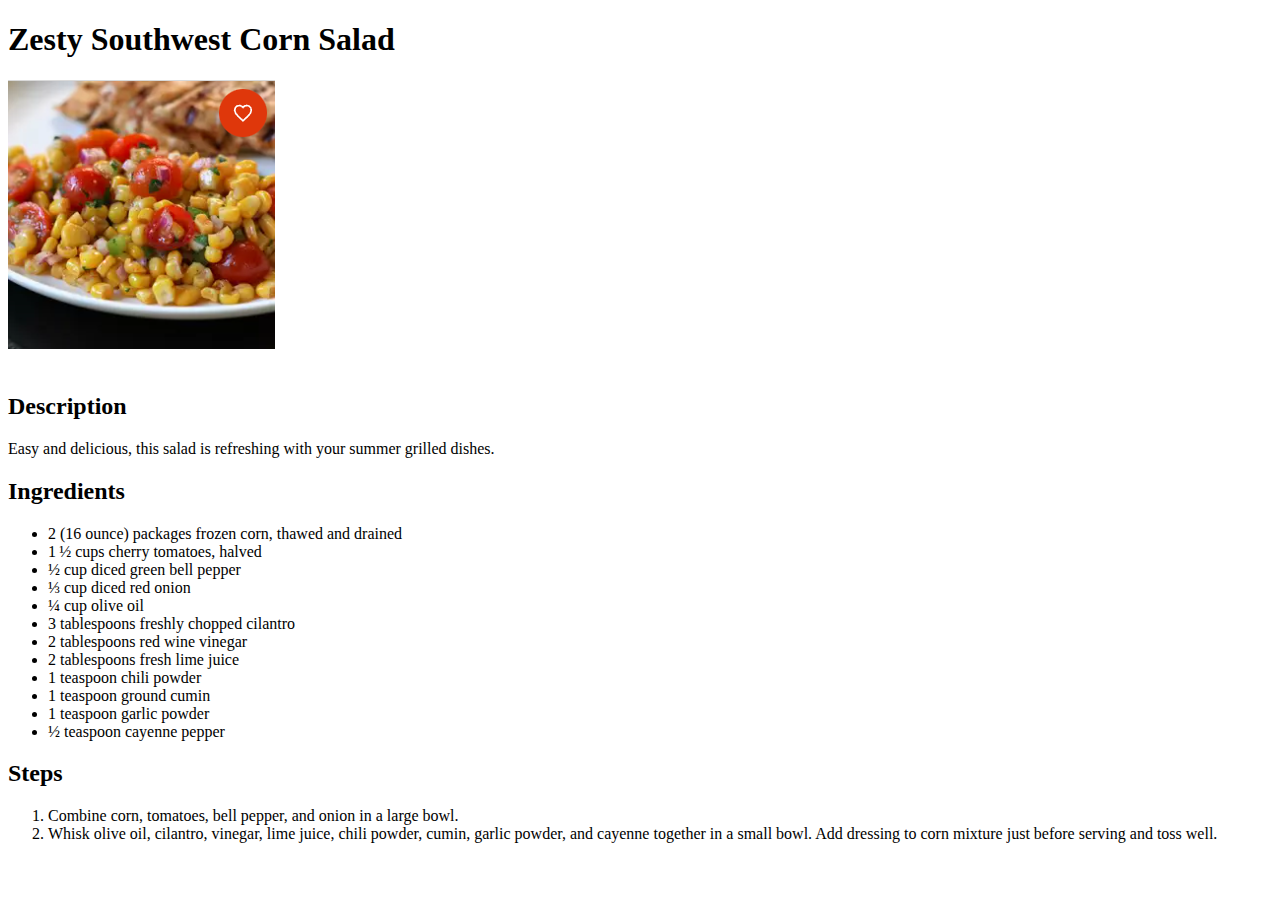
==== recipes/corn.html @ 270b7b84 "Corn Recipe" ====
<!DOCTYPE html>
<html lang="en">
<head>
    <meta charset="UTF-8">
    <meta http-equiv="X-UA-Compatible" content="IE=edge">
    <meta name="viewport" content="width=device-width, initial-scale=1.0">
    <title>Zesty Southwest Corn Salad</title>
</head>
<body>
    <h1>Zesty Southwest Corn Salad</h1>
    <img src="../images/corn.png" alt="Zesty Southwest Corn Salad">
    <h2>Description</h2>
    <p>Easy and delicious, this salad is refreshing with your summer grilled dishes.</p>
    <h2>Ingredients</h2>
    <ul>
        <li>2 (16 ounce) packages frozen corn, thawed and drained</li>
        <li>1 ½ cups cherry tomatoes, halved</li>
        <li>½ cup diced green bell pepper</li>
        <li>⅓ cup diced red onion</li>
        <li>¼ cup olive oil</li>
        <li>3 tablespoons freshly chopped cilantro</li>
        <li>2 tablespoons red wine vinegar</li>
        <li>2 tablespoons fresh lime juice</li>
        <li>1 teaspoon chili powder</li>
        <li>1 teaspoon ground cumin</li>
        <li>1 teaspoon garlic powder</li>
        <li>½ teaspoon cayenne pepper</li>
    </ul>
    <h2>Steps</h2>
    <ol>
        <li>Combine corn, tomatoes, bell pepper, and onion in a large bowl.</li>
        <li>Whisk olive oil, cilantro, vinegar, lime juice, chili powder, cumin, garlic powder, and cayenne together in a small bowl. 
            Add dressing to corn mixture just before serving and toss well.</li>
    </ol>

</body>
</html>
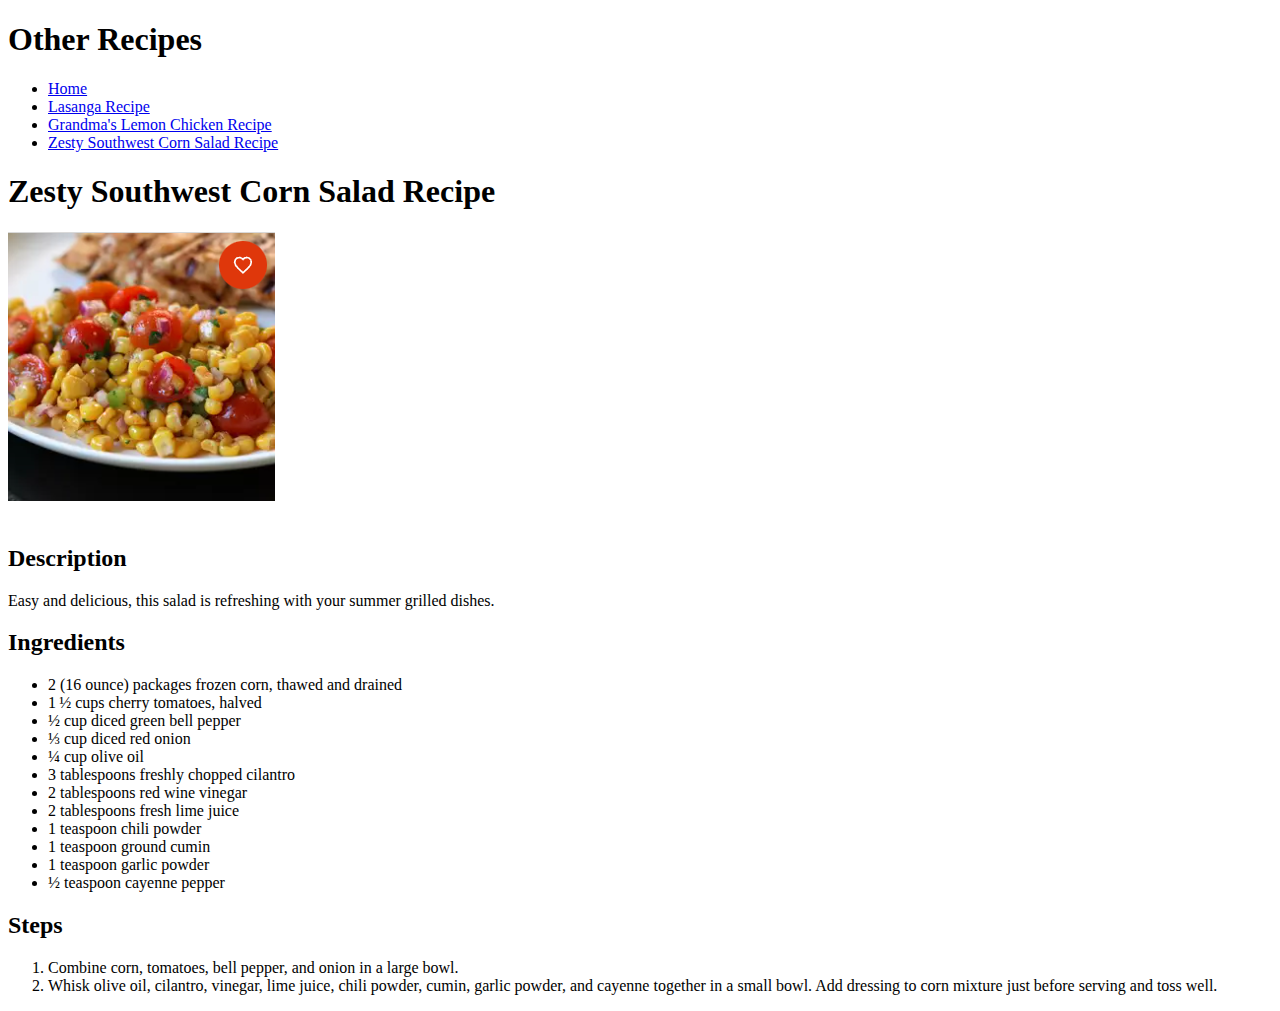
==== commit a70c3454: "Addition of navigation links to each page" ====
--- a/recipes/corn.html
+++ b/recipes/corn.html
@@ -4,10 +4,18 @@
     <meta charset="UTF-8">
     <meta http-equiv="X-UA-Compatible" content="IE=edge">
     <meta name="viewport" content="width=device-width, initial-scale=1.0">
-    <title>Zesty Southwest Corn Salad</title>
+    <title>Zesty Southwest Corn Salad Recipe</title>
+    <link rel="icon" href="../images/co-favicon.ico" type="image/x-icon">
 </head>
 <body>
-    <h1>Zesty Southwest Corn Salad</h1>
+    <h1>Other Recipes</h1>
+    <ul>
+        <li> <a href="../index.html">Home</a></li>
+        <li> <a href="./lasanga.html">Lasanga Recipe</a></li>
+        <li> <a href="./lemon.html">Grandma's Lemon Chicken Recipe</a></li>
+        <li> <a href="./melon.html">Zesty Southwest Corn Salad Recipe</a></li>
+    </ul>
+    <h1>Zesty Southwest Corn Salad Recipe</h1>
     <img src="../images/corn.png" alt="Zesty Southwest Corn Salad">
     <h2>Description</h2>
     <p>Easy and delicious, this salad is refreshing with your summer grilled dishes.</p>
